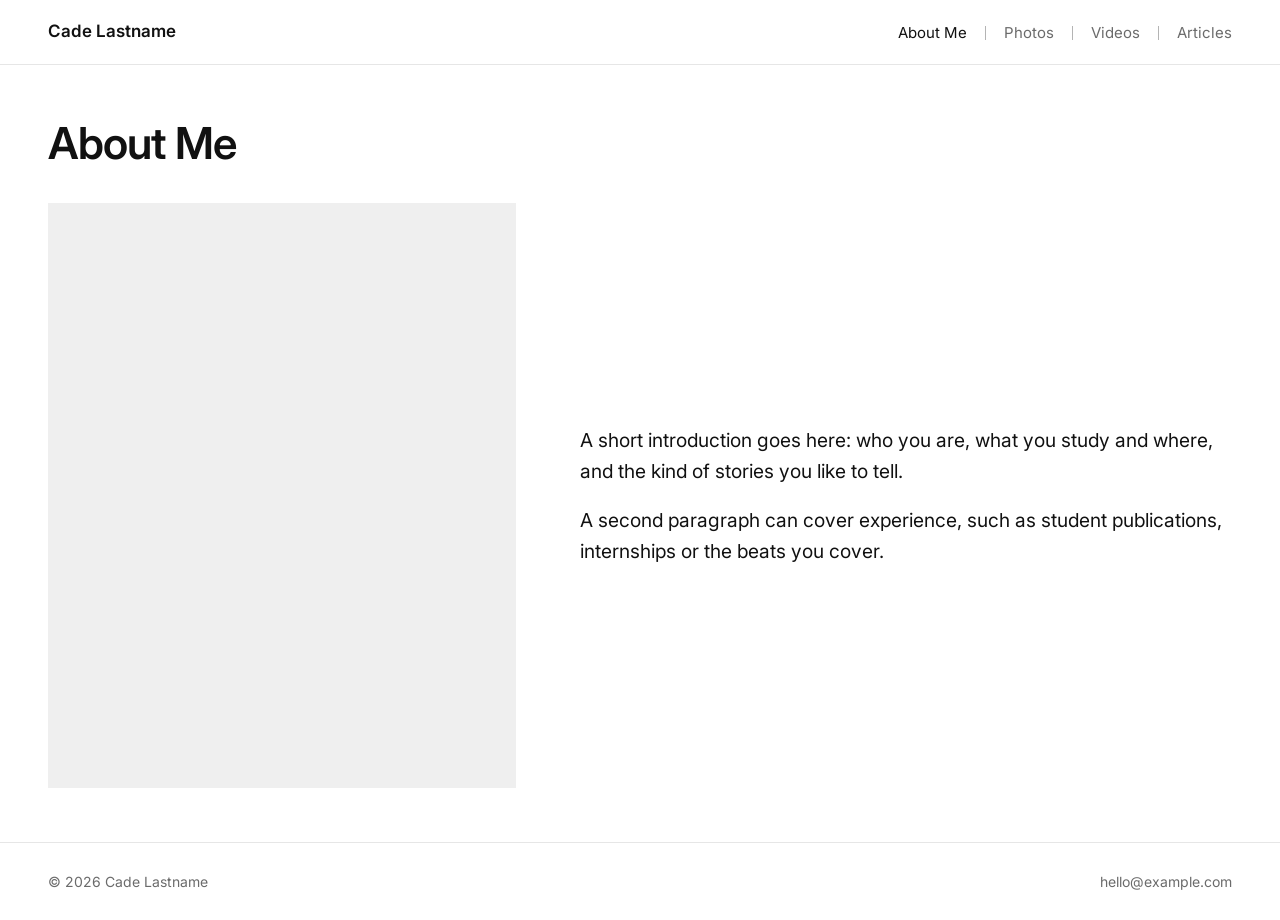
==== CadePortfolio/index.html @ 7f391d9f "initial commit" ====
<!doctype html>
<html lang="en">
<head>
<meta charset="utf-8">
<meta name="viewport" content="width=device-width, initial-scale=1">
<title>Cade Lastname</title>
<meta name="description" content="Photos, videos and articles by Cade Lastname.">
<link rel="canonical" href="https://www.example.com/">
<meta property="og:type" content="website">
<meta property="og:title" content="Cade Lastname">
<meta property="og:description" content="Photos, videos and articles by Cade Lastname.">
<meta property="og:url" content="https://www.example.com/">
<meta property="og:image" content="https://www.example.com/assets/images/og-image.jpg">
<meta name="twitter:card" content="summary_large_image">
<link rel="icon" href="assets/images/favicon.svg" type="image/svg+xml">
<link rel="preconnect" href="https://fonts.googleapis.com">
<link rel="preconnect" href="https://fonts.gstatic.com" crossorigin>
<link href="https://fonts.googleapis.com/css2?family=Inter:wght@400;500;600&amp;display=swap" rel="stylesheet">
<link rel="stylesheet" href="css/styles.css?v=13">
<script type="application/ld+json">{
  "@context": "https://schema.org",
  "@type": "Person",
  "name": "Cade Lastname",
  "url": "https://www.example.com/"
}</script>
<script src="js/main.js?v=13" defer></script>
</head>
<body>
<a class="skip-link" href="#main">Skip to content</a>

<header class="site-header">
  <div class="container header-inner">
    <a class="site-name" href="index.html">Cade Lastname</a>
    <nav aria-label="Main">
      <ul class="nav">
        <li><a href="index.html" aria-current="page">About Me</a></li>
        <li><a href="photos.html">Photos</a></li>
        <li><a href="videos.html">Videos</a></li>
        <li><a href="articles.html">Articles</a></li>
      </ul>
    </nav>
  </div>
</header>

<main id="main">

  <!--
    ABOUT
    To add the portrait, replace <div class="placeholder"></div> with:
      <img src="assets/images/portrait.jpg" alt="Cade Lastname">
  -->
  <section class="page page--about" aria-labelledby="about-title">
    <div class="container">
      <h1 class="page-title" id="about-title">About Me</h1>
      <div class="about">
        <div class="about-photo"><div class="placeholder"></div></div>
        <div class="about-text">
          <p>A short introduction goes here: who you are, what you study and where, and the kind of stories you like to tell.</p>
          <p>A second paragraph can cover experience, such as student publications, internships or the beats you cover.</p>
        </div>
      </div>
    </div>
  </section>

</main>

<footer class="site-footer">
  <div class="container footer-inner">
    <span>&copy; <span class="current-year">2026</span> Cade Lastname</span>
    <a href="mailto:hello@example.com">hello@example.com</a>
  </div>
</footer>
</body>
</html>
---- CadePortfolio/css/styles.css ----
:root {
  --bg: #ffffff;
  --text: #111111;
  --muted: #6b6b6b;
  --line: #e6e6e6;
  --placeholder: #efefef;
  --accent: #d92b2b;
  --max: 1440px;
  --gutter: clamp(16px, 4vw, 48px);
}

@media (prefers-color-scheme: dark) {
  :root {
    --bg: #111111;
    --text: #f2f2f2;
    --muted: #9a9a9a;
    --line: #262626;
    --placeholder: #1e1e1e;
    --accent: #ff4d4d;
  }
}

*, *::before, *::after { box-sizing: border-box; }

html { scroll-behavior: smooth; scroll-padding-top: 72px; }
@media (prefers-reduced-motion: reduce) { html { scroll-behavior: auto; } }

body {
  margin: 0;
  background: var(--bg);
  color: var(--text);
  font-family: "Inter", system-ui, -apple-system, "Segoe UI", sans-serif;
  font-size: 16px;
  line-height: 1.5;
  -webkit-font-smoothing: antialiased;
}

img, video, iframe { display: block; max-width: 100%; }
a { color: inherit; text-decoration: none; }
a:focus-visible, button:focus-visible { outline: 2px solid var(--text); outline-offset: 3px; }

.container { max-width: var(--max); margin: 0 auto; padding: 0 var(--gutter); }

.skip-link {
  position: absolute; left: 8px; top: -48px; z-index: 100;
  padding: 8px 12px; background: var(--text); color: var(--bg);
}
.skip-link:focus { top: 8px; }

/* Header */
.site-header {
  position: sticky; top: 0; z-index: 10;
  background: var(--bg);
  border-bottom: 1px solid var(--line);
}
.header-inner {
  display: flex; align-items: center; justify-content: space-between;
  flex-wrap: wrap; min-height: 64px; padding-block: 12px; gap: 8px 24px;
}
.site-name { font-weight: 600; font-size: 17px; white-space: nowrap; transition: color .15s; }
.site-name:hover { color: var(--accent); }
.nav { display: flex; align-items: center; gap: 0; margin: 0; padding: 0; list-style: none; }
/* Thin vertical divider between nav items */
.nav li + li::before {
  content: ""; display: inline-block; vertical-align: middle;
  width: 1px; height: 14px; margin: 0 18px; background: var(--muted); opacity: .5;
}
.nav a { color: var(--muted); font-size: 15px; transition: color .15s; }
.nav a:hover { color: var(--text); }
.nav a[aria-current="page"] { color: var(--text); }
@media (max-width: 480px) {
  .nav li + li::before { margin: 0 12px; }
}

/* Page layout: header + main + footer always fill at least the full screen */
body { display: flex; flex-direction: column; min-height: 100vh; min-height: 100svh; }
main { flex: 1; display: flex; flex-direction: column; }
.page { flex: 1; display: flex; padding: clamp(32px, 6vh, 72px) 0; }
.page > .container { flex: 1; display: flex; flex-direction: column; width: 100%; }
.page-title {
  margin: 0 0 clamp(20px, 4vh, 40px);
  font-size: clamp(28px, 3.5vw, 44px); font-weight: 600; letter-spacing: -0.02em; line-height: 1.1;
}

.placeholder { width: 100%; height: 100%; background: var(--placeholder); }

/* Photos */
.photo-grid { display: grid; gap: clamp(8px, 1vw, 16px); grid-template-columns: 1fr; }
@media (min-width: 560px) { .photo-grid { grid-template-columns: repeat(2, 1fr); } }
@media (min-width: 900px) { .photo-grid { grid-template-columns: repeat(3, 1fr); } }
.photo {
  display: block; padding: 0; border: 0; background: none; cursor: zoom-in;
  aspect-ratio: 3 / 2; overflow: hidden;
}
.photo img { width: 100%; height: 100%; object-fit: cover; transition: transform .3s; }
.photo:hover img { transform: scale(1.03); }

/* Photo grid above the reel */
.photo-row--top { padding: clamp(32px, 6vh, 72px) 0 0; }

/* Photo reel
   Default (phones, tablets, reduced motion): a strip you swipe or scroll sideways.
   Pinned (desktop): the strip sticks below the header and page scrolling moves it sideways.
   --header-h is set by main.js. */
.reel-pin {
  display: flex; flex-direction: column; justify-content: center;
  gap: clamp(16px, 3vh, 32px); padding: clamp(32px, 6vh, 72px) 0;
}
.reel-viewport {
  overflow-x: auto; scroll-snap-type: x mandatory; scrollbar-width: none;
}
.reel-viewport::-webkit-scrollbar { display: none; }
.reel-track {
  display: flex; gap: clamp(8px, 1vw, 16px); width: max-content;
  padding-inline: max(var(--gutter), calc((100% - var(--max)) / 2 + var(--gutter)));
}
/* --grid-photo-w is the width of one photo in the grid above, measured by main.js.
   Reel photos are 1.5x that, but never wider than 85% of the screen or taller than fits. */
.reel-frame {
  flex: none;
  width: min(calc(var(--grid-photo-w, 400px) * 1.5), 85vw);
  scroll-snap-align: center;
}
.reel-progress { height: 2px; background: var(--line); overflow: hidden; }
.reel-progress-bar {
  height: 100%; background: var(--text);
  transform-origin: left; transform: scaleX(var(--reel-progress, 0));
}

.reel--pinned .reel-pin {
  position: sticky; top: var(--header-h, 64px);
  height: calc(100svh - var(--header-h, 64px));
  padding: clamp(24px, 4vh, 48px) 0; overflow: hidden;
}
.reel--pinned .reel-viewport { overflow: visible; scroll-snap-type: none; }
.reel--pinned .reel-frame {
  width: min(calc(var(--grid-photo-w, 400px) * 1.5), calc((100svh - var(--header-h, 64px) - 160px) * 1.5));
}

/* Videos */
.video-grid { display: grid; gap: clamp(24px, 3vw, 40px) clamp(16px, 2vw, 28px); grid-template-columns: 1fr; }
@media (min-width: 760px) { .video-grid { grid-template-columns: repeat(2, 1fr); } }
.video { margin: 0; }
.video-frame { aspect-ratio: 16 / 9; overflow: hidden; }
.video-frame iframe, .video-frame video { width: 100%; height: 100%; border: 0; }
.video figcaption { margin-top: 10px; font-size: clamp(15px, 1.2vw, 17px); }

/* Articles */
.article-list { margin: 0; padding: 0; list-style: none; border-top: 1px solid var(--line); }
.article-list li { border-bottom: 1px solid var(--line); }
.article-list a {
  display: flex; justify-content: space-between; align-items: baseline; gap: 24px;
  padding: clamp(18px, 3.5vh, 36px) 0;
}
.article-title { font-size: clamp(18px, 1.8vw, 26px); font-weight: 500; letter-spacing: -0.01em; }
.article-list a:hover .article-title { text-decoration: underline; text-underline-offset: 4px; }
.article-meta { color: var(--muted); font-size: clamp(14px, 1.1vw, 16px); white-space: nowrap; }
@media (max-width: 640px) {
  .article-list a { flex-direction: column; gap: 4px; }
}

/* About: photo and text sit side by side, centered in the screen */
.about {
  flex: 1; display: grid; align-items: center;
  grid-template-columns: auto minmax(0, 1fr); gap: clamp(32px, 5vw, 80px);
}
.about-photo {
  height: clamp(320px, 65svh, 760px); aspect-ratio: 4 / 5; overflow: hidden;
}
.about-photo img { width: 100%; height: 100%; object-fit: cover; }
.about-text { max-width: 58ch; font-size: clamp(17px, 1.5vw, 22px); line-height: 1.6; }
.about-text p { margin: 0 0 1em; }
.about-text p:last-child { margin-bottom: 0; }
@media (max-width: 760px) {
  .about { grid-template-columns: 1fr; align-content: start; gap: 28px; }
  .about-photo { height: auto; width: 100%; max-width: 420px; justify-self: center; }
}

/* Footer */
.site-footer { border-top: 1px solid var(--line); padding: 28px 0; color: var(--muted); font-size: 14px; }
.footer-inner { display: flex; justify-content: space-between; flex-wrap: wrap; gap: 12px; }
.site-footer a:hover { color: var(--text); }

/* Lightbox */
.lightbox {
  max-width: none; max-height: none; width: 100%; height: 100%;
  margin: 0; padding: 24px; border: 0;
  background: rgba(0, 0, 0, .92);
}
.lightbox[open] { display: flex; align-items: center; justify-content: center; }
.lightbox::backdrop { background: transparent; }
.lightbox img { max-width: 100%; max-height: 100%; object-fit: contain; }
.lightbox-close {
  position: absolute; top: 12px; right: 16px;
  width: 44px; height: 44px; border: 0; background: none;
  color: #fff; font-size: 32px; line-height: 1; cursor: pointer;
}

/* 404 */
.not-found { padding: 120px 0; text-align: center; }
.not-found h1 { margin: 0 0 12px; font-size: 24px; font-weight: 600; }
.not-found a { text-decoration: underline; text-underline-offset: 3px; }
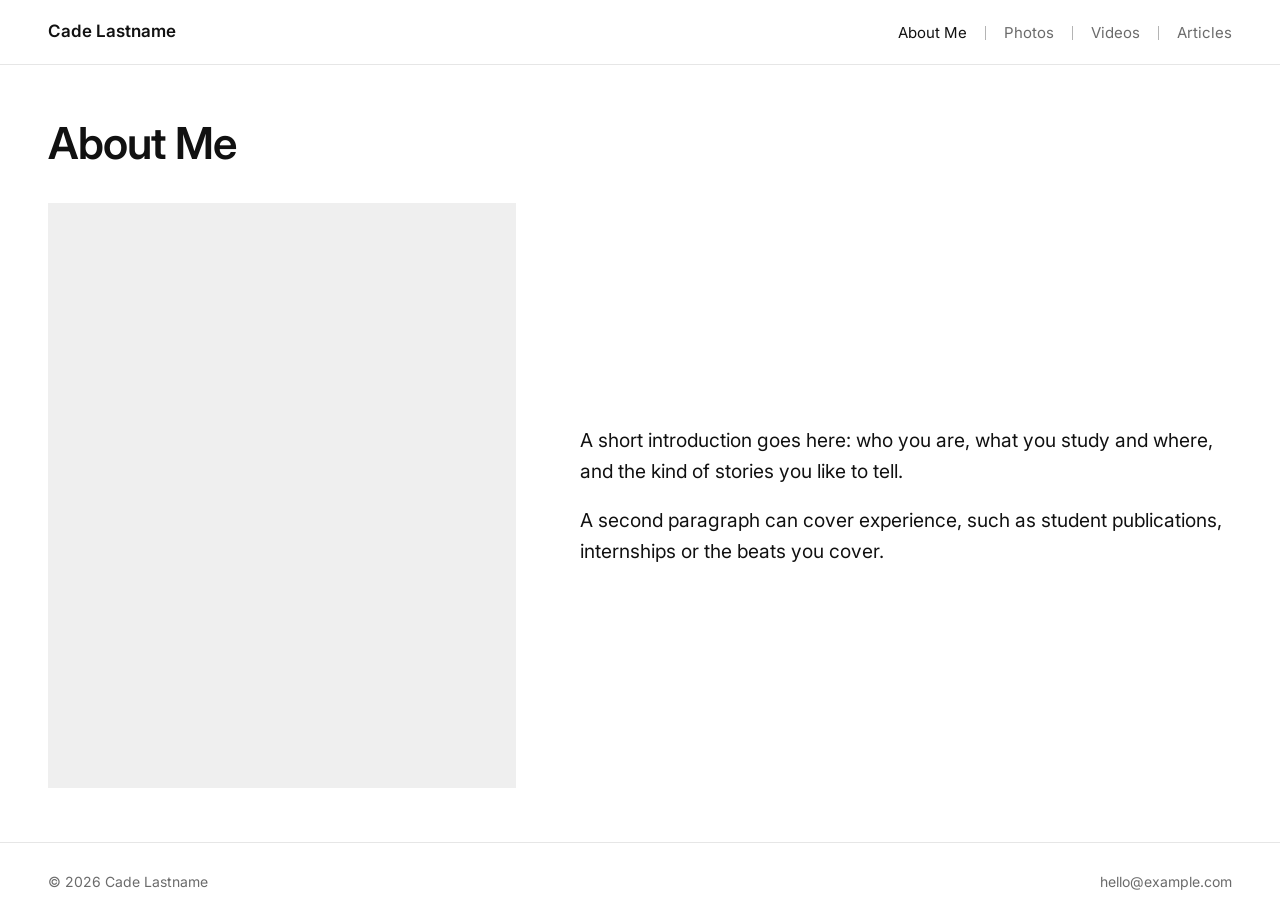
==== commit e8428566: "added animations to header" ====
--- a/CadePortfolio/index.html
+++ b/CadePortfolio/index.html
@@ -1,74 +1,74 @@
-<!doctype html>
-<html lang="en">
-<head>
-<meta charset="utf-8">
-<meta name="viewport" content="width=device-width, initial-scale=1">
-<title>Cade Lastname</title>
-<meta name="description" content="Photos, videos and articles by Cade Lastname.">
-<link rel="canonical" href="https://www.example.com/">
-<meta property="og:type" content="website">
-<meta property="og:title" content="Cade Lastname">
-<meta property="og:description" content="Photos, videos and articles by Cade Lastname.">
-<meta property="og:url" content="https://www.example.com/">
-<meta property="og:image" content="https://www.example.com/assets/images/og-image.jpg">
-<meta name="twitter:card" content="summary_large_image">
-<link rel="icon" href="assets/images/favicon.svg" type="image/svg+xml">
-<link rel="preconnect" href="https://fonts.googleapis.com">
-<link rel="preconnect" href="https://fonts.gstatic.com" crossorigin>
-<link href="https://fonts.googleapis.com/css2?family=Inter:wght@400;500;600&amp;display=swap" rel="stylesheet">
-<link rel="stylesheet" href="css/styles.css?v=13">
-<script type="application/ld+json">{
-  "@context": "https://schema.org",
-  "@type": "Person",
-  "name": "Cade Lastname",
-  "url": "https://www.example.com/"
-}</script>
-<script src="js/main.js?v=13" defer></script>
-</head>
-<body>
-<a class="skip-link" href="#main">Skip to content</a>
-
-<header class="site-header">
-  <div class="container header-inner">
-    <a class="site-name" href="index.html">Cade Lastname</a>
-    <nav aria-label="Main">
-      <ul class="nav">
-        <li><a href="index.html" aria-current="page">About Me</a></li>
-        <li><a href="photos.html">Photos</a></li>
-        <li><a href="videos.html">Videos</a></li>
-        <li><a href="articles.html">Articles</a></li>
-      </ul>
-    </nav>
-  </div>
-</header>
-
-<main id="main">
-
-  <!--
-    ABOUT
-    To add the portrait, replace <div class="placeholder"></div> with:
-      <img src="assets/images/portrait.jpg" alt="Cade Lastname">
-  -->
-  <section class="page page--about" aria-labelledby="about-title">
-    <div class="container">
-      <h1 class="page-title" id="about-title">About Me</h1>
-      <div class="about">
-        <div class="about-photo"><div class="placeholder"></div></div>
-        <div class="about-text">
-          <p>A short introduction goes here: who you are, what you study and where, and the kind of stories you like to tell.</p>
-          <p>A second paragraph can cover experience, such as student publications, internships or the beats you cover.</p>
-        </div>
-      </div>
-    </div>
-  </section>
-
-</main>
-
-<footer class="site-footer">
-  <div class="container footer-inner">
-    <span>&copy; <span class="current-year">2026</span> Cade Lastname</span>
-    <a href="mailto:hello@example.com">hello@example.com</a>
-  </div>
-</footer>
-</body>
-</html>
+<!doctype html>
+<html lang="en">
+<head>
+<meta charset="utf-8">
+<meta name="viewport" content="width=device-width, initial-scale=1">
+<title>Cade Lastname</title>
+<meta name="description" content="Photos, videos and articles by Cade Lastname.">
+<link rel="canonical" href="https://www.example.com/">
+<meta property="og:type" content="website">
+<meta property="og:title" content="Cade Lastname">
+<meta property="og:description" content="Photos, videos and articles by Cade Lastname.">
+<meta property="og:url" content="https://www.example.com/">
+<meta property="og:image" content="https://www.example.com/assets/images/og-image.jpg">
+<meta name="twitter:card" content="summary_large_image">
+<link rel="icon" href="assets/images/favicon.svg" type="image/svg+xml">
+<link rel="preconnect" href="https://fonts.googleapis.com">
+<link rel="preconnect" href="https://fonts.gstatic.com" crossorigin>
+<link href="https://fonts.googleapis.com/css2?family=Inter:wght@400;500;600&amp;display=swap" rel="stylesheet">
+<link rel="stylesheet" href="css/styles.css?v=24">
+<script type="application/ld+json">{
+  "@context": "https://schema.org",
+  "@type": "Person",
+  "name": "Cade Lastname",
+  "url": "https://www.example.com/"
+}</script>
+<script src="js/main.js?v=24" defer></script>
+</head>
+<body>
+<a class="skip-link" href="#main">Skip to content</a>
+
+<header class="site-header">
+  <div class="container header-inner">
+    <a class="site-name" href="index.html">Cade Lastname</a>
+    <nav aria-label="Main">
+      <ul class="nav">
+        <li><a href="index.html" aria-current="page">About Me</a></li>
+        <li><a href="photos.html">Photos</a></li>
+        <li><a href="videos.html">Videos</a></li>
+        <li><a href="articles.html">Articles</a></li>
+      </ul>
+    </nav>
+  </div>
+</header>
+
+<main id="main">
+
+  <!--
+    ABOUT
+    To add the portrait, replace <div class="placeholder"></div> with:
+      <img src="assets/images/portrait.jpg" alt="Cade Lastname">
+  -->
+  <section class="page page--about" aria-labelledby="about-title">
+    <div class="container">
+      <h1 class="page-title" id="about-title">About Me</h1>
+      <div class="about">
+        <div class="about-photo"><div class="placeholder"></div></div>
+        <div class="about-text">
+          <p>A short introduction goes here: who you are, what you study and where, and the kind of stories you like to tell.</p>
+          <p>A second paragraph can cover experience, such as student publications, internships or the beats you cover.</p>
+        </div>
+      </div>
+    </div>
+  </section>
+
+</main>
+
+<footer class="site-footer">
+  <div class="container footer-inner">
+    <span>&copy; <span class="current-year">2026</span> Cade Lastname</span>
+    <a href="mailto:hello@example.com">hello@example.com</a>
+  </div>
+</footer>
+</body>
+</html>
--- a/CadePortfolio/css/styles.css
+++ b/CadePortfolio/css/styles.css
@@ -57,8 +57,30 @@
   display: flex; align-items: center; justify-content: space-between;
   flex-wrap: wrap; min-height: 64px; padding-block: 12px; gap: 8px 24px;
 }
-.site-name { font-weight: 600; font-size: 17px; white-space: nowrap; transition: color .15s; }
-.site-name:hover { color: var(--accent); }
+.site-name { font-weight: 600; font-size: 17px; white-space: nowrap; }
+/* Hover fill (site name and the current page's nav link): red sweeps across the letters left to right
+   on hover, then retreats right to left on leave. The text is painted by a half-red, half-normal gradient
+   that slides across it; a single layer, so no lighter text shows through at the letter edges. */
+.site-name, .nav a[aria-current="page"] {
+  display: inline-block;
+  background-image: linear-gradient(to right, var(--accent) 50%, var(--text) 50%);
+  background-size: 200% 100%; background-position: 100% 0;
+  -webkit-background-clip: text; background-clip: text;
+  color: transparent;
+  /* Leaving: retreat right to left, a little slower */
+  transition: background-position .7s cubic-bezier(.4, 0, .2, 1);
+}
+.site-name:hover, .site-name:focus-visible, .nav a[aria-current="page"]:hover, .nav a[aria-current="page"]:focus-visible {
+  background-position: 0 0; color: transparent;
+  transition: background-position .45s cubic-bezier(.4, 0, .2, 1);
+}
+@media (prefers-reduced-motion: reduce) {
+  .site-name, .nav a[aria-current="page"] { transition: none !important; }
+}
+/* High contrast mode drops background images, so fall back to plain text color */
+@media (forced-colors: active) {
+  .site-name, .nav a[aria-current="page"] { background: none; color: LinkText; }
+}
 .nav { display: flex; align-items: center; gap: 0; margin: 0; padding: 0; list-style: none; }
 /* Thin vertical divider between nav items */
 .nav li + li::before {
@@ -67,7 +89,6 @@
 }
 .nav a { color: var(--muted); font-size: 15px; transition: color .15s; }
 .nav a:hover { color: var(--text); }
-.nav a[aria-current="page"] { color: var(--text); }
 @media (max-width: 480px) {
   .nav li + li::before { margin: 0 12px; }
 }
